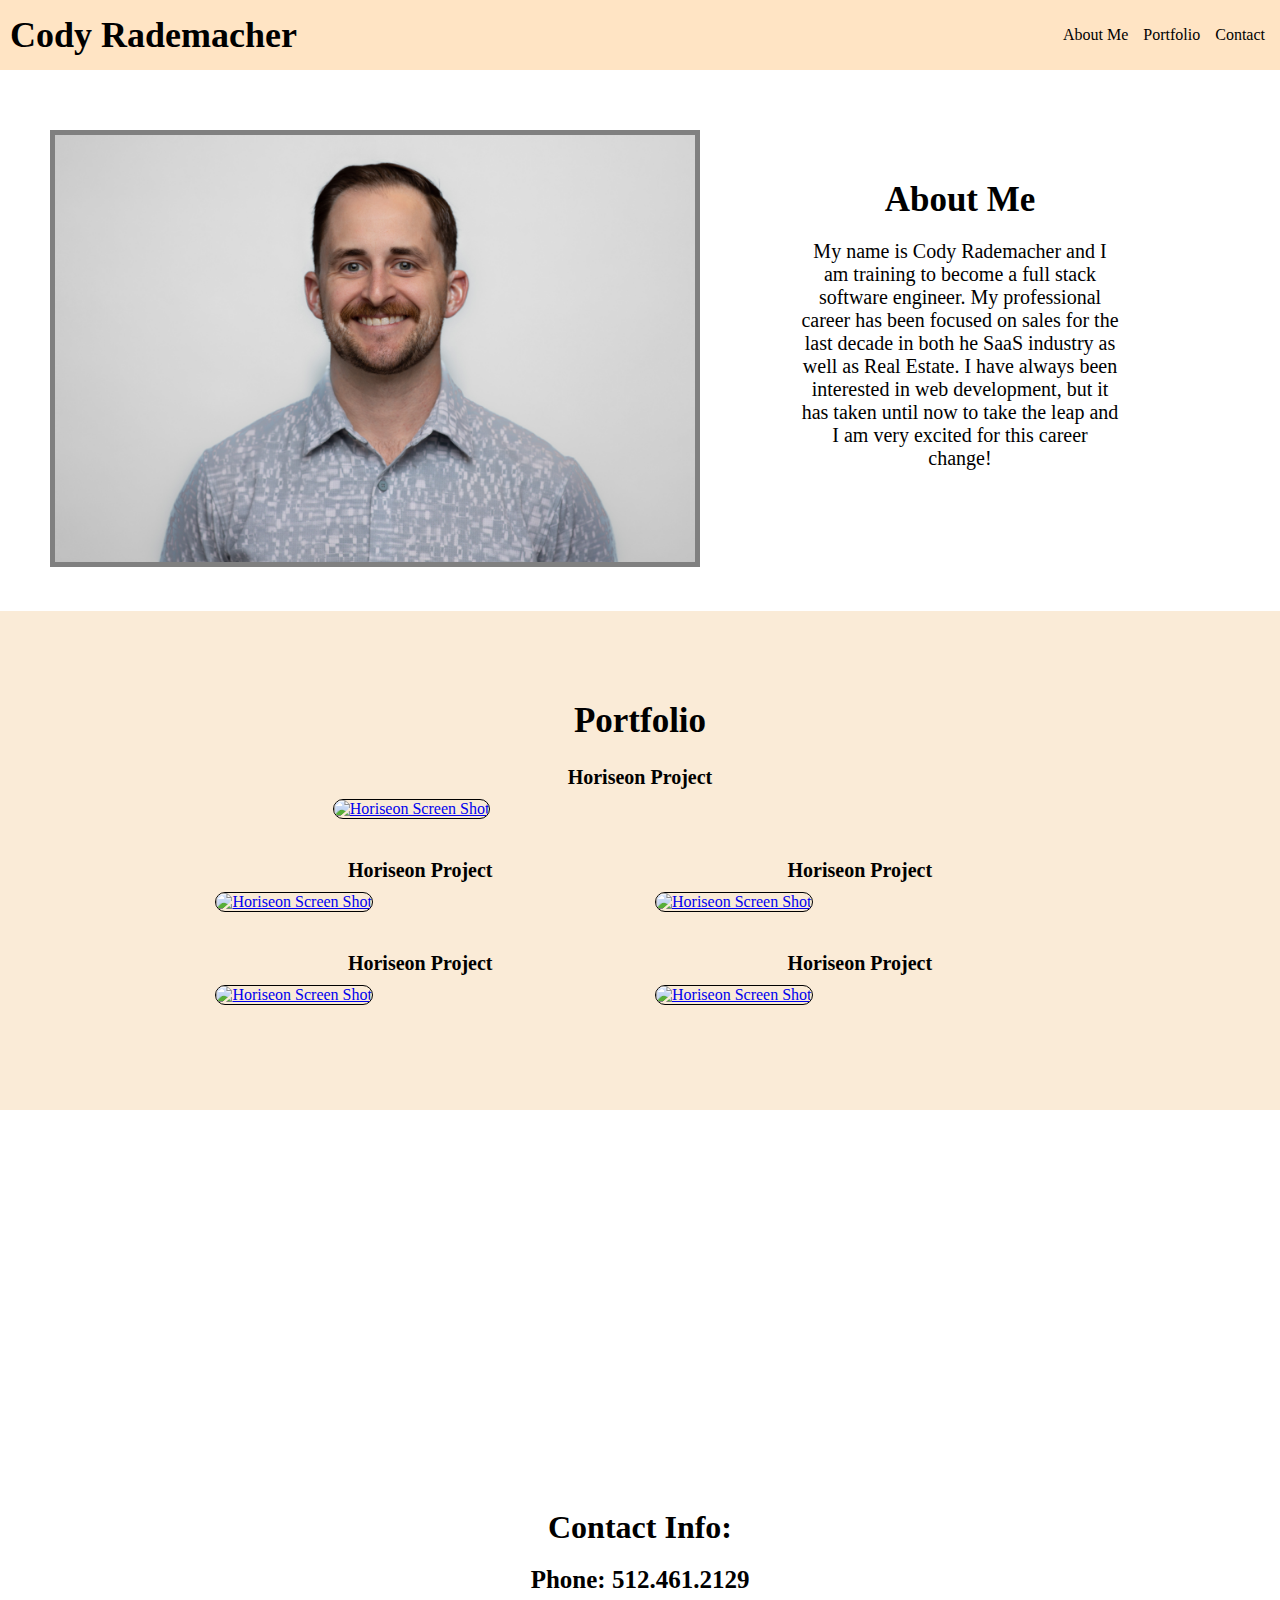
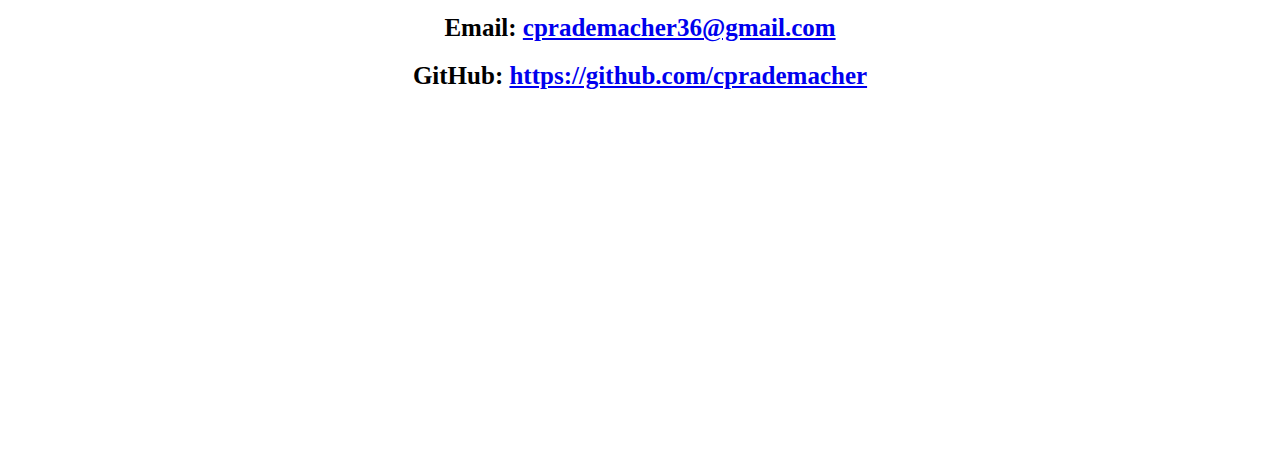
==== index.html @ 30486122 "Added images folder in assets and info into readme file" ====
<!DOCTYPE html>
<html lang="en">
<head>
    <meta charset="UTF-8">
    <meta name="viewport" content="width=device-width, initial-scale=1.0">
    <title>Cody's Portfolio</title>
    <link rel="stylesheet" href="./assets/styles.css">
</head>
<body>
    <!-- The header includes the title of the page as well as the links to jump to sections below. -->
    <header>
        <div class="header-container about-me">
            <h1><a href="index.html">Cody Rademacher</a></h1>
            <div class="header-list">
                <ul>
                    <li><a href="#about-me">About Me</a></li>
                    <li><a href="#portfolio">Portfolio</a></li>
                    <li><a href="#contact-section">Contact</a></li>
                </ul>
            </div>
        </div>
    </header>

    <main>
        <!--This is the 'about me' section with a headshot and a description of who I am and my experience/goals.-->
        <div id="about-me">
            <div class="headshot">
                <img src="./assets/images/IMG_1059.JPG" alt="headshot">
            </div>

            <div class="bio">
                <h2>About Me</h2>
                <p>My name is Cody Rademacher and I am training to become a full stack software engineer.  My professional career has been focused on sales for the last decade in both he SaaS industry as well as Real Estate.  I have always been interested in web development, but it has taken until now to take the leap and I am very excited for this career change!</p>
            </div>
        </div>


        <!--The portfolio section will include clickable images/links to showcase my past projects-->
        <div id="portfolio">
            <div class="portfolio-header">
                <h2>Portfolio</h2>
            </div>

            <div class="cards">
                <card class="card-large">
                    <h3>Horiseon Project</h3>
                    <a href="https://cprademacher.github.io/Horiseon-Website-Optimization/">
                        <img src="./assets/images/Horiseon Screen Shot.png" alt="Horiseon Screen Shot">
                    </a>
                </card>
    
                <card class="card-normal">
                    <h3>Horiseon Project</h3>
                    <a href="https://cprademacher.github.io/Horiseon-Website-Optimization/">
                        <img src="./assets/images/Horiseon Screen Shot.png" alt="Horiseon Screen Shot">
                    </a>
                </card>
    
                <card class="card-normal">
                    <h3>Horiseon Project</h3>
                    <a href="https://cprademacher.github.io/Horiseon-Website-Optimization/">
                        <img src="./assets/images/Horiseon Screen Shot.png" alt="Horiseon Screen Shot">
                    </a>
                </card>
    
                <card class="card-normal">
                    <h3>Horiseon Project</h3>
                    <a href="https://cprademacher.github.io/Horiseon-Website-Optimization/">
                        <img src="./assets/images/Horiseon Screen Shot.png" alt="Horiseon Screen Shot">
                    </a>
                </card>
    
                <card class="card-normal">
                    <h3>Horiseon Project</h3>
                    <a href="https://cprademacher.github.io/Horiseon-Website-Optimization/">
                        <img src="./assets/images/Horiseon Screen Shot.png" alt="Horiseon Screen Shot">
                    </a>
                </card>
            </div>
        </div>
        <!--The contact section will include my name, number, email, and links to other valuable pages.-->
        <div id="contact-section">
            <div class="contact-card">
                <h2>Contact Info:</h2>
                <h3><span class="hide-when-small">Phone: </span>512.461.2129</h3>
                <h3><span class="hide-when-small">Email: </span><a href="mailto:cprademacher36@gmail.com">cprademacher36@gmail.com</a></h3>
                <h3><span class="hide-when-small">GitHub: </span><a href="https://github.com/cprademacher">https://github.com/cprademacher</a></h3>
            </div>
        </div>
    </main>
</body>
</html>
---- assets/styles.css ----
* {
    margin: 0;
}

body {
    font-size: 16px;
}

header .header-container {
    width: 100%;
    position: fixed;
    top: 0;
    background-color: bisque;
    height: 70px;
    display: flex;
    justify-content: space-between;
    align-items: center;
}

header h1 {
    margin-left: 10px;
    font-size: 36px;
    font-weight: bold;
}

header ul {
    display: flex;
    align-items: center;
}

header a {
    text-decoration: none;
    color: black;
}

header li {
    margin-right: 15px;
    list-style: none;
}

header li:hover {
    text-decoration: underline;
}

/*Start of the 'about me' section*/
#about-me {
    display: flex;
    margin: 30px 0 0 0;
    justify-content: center;
}


#about-me .headshot {
    display: inline-block;
    margin-top: 100px;
    width: 50%;
}

/*Photo for the about me section*/
#about-me img {
    object-fit: contain;
    width: 100%;
    height: auto;
    margin-left: 50px;
    border: 5px solid gray;
}

/*Bio for the about me section*/
#about-me .bio {
    width: 50%;
    display: flex;
    flex-direction: column;
    justify-content: center;
    align-items: center;
    text-align: center;
    margin: 50px 0 0 0;
}

#about-me .bio h2 {
    margin: 10px 0;
    font-size: 35px;
}

#about-me .bio p {
    margin: 10px 0;
    width: 50%;
    font-size: 20px;
}

/*Start of the portfolio section*/
#portfolio {
    width: 100%;
    background-color: antiquewhite;
    margin: 40px 0;
    padding: 90px 0;
}

.portfolio-header {
    width: 100%;
    display: flex;
    justify-content: center;
    align-items: center;
}

.portfolio-header h2 {
    font-size: 35px;
}

/*This div is to correctly display the project photos/links being displayed in the portfolio section*/
.cards {
    display: flex;
    flex-wrap: wrap;
    width: 80%;
    margin: 0 auto;
    justify-content: center;
    align-items: center;
}

.cards h3 {
    text-align: center;
    font-size: 20px;
}

/*Shows the 'cover image' of the clickable cards to go to deployed projects*/
.cards img {
    object-fit: fill;
    width: 100%;
    height: auto;
    border: 1px solid black;
    border-radius: 15px;
}

/*This card is to house the main project in the portfolio section*/
.card-large {
    width: 60%;
    margin: 15px;
}

/*Increase the size of the item being hovered over for emphasis*/
.card-large:hover {
    scale: 1.1;
}

/*This card is to house the other projects being shown in the portfolio section*/
.card-normal {
    width: 40%;
    margin: 15px;
}

/*Increase the size of the item being hovered over for emphasis*/
.card-normal:hover {
    scale: 1.1;
}

/*Sets how the contact section is displayed*/
#contact-section {
    height: 100vh;
    width: 100%;
    display: flex;
    justify-content: center;
    align-items: center;
}

/*Formats the section that houses the contact info*/
.contact-card {
    width: 50%;
    height: 400px
    text-align: center;
    display: flex;
    flex-direction: column;
    justify-content: center;
    align-items: center;
}

.contact-card h2, h3 {
    margin: 10px 0;
}

.contact-card h2 {
    font-size: 32px;
}

.contact-card h3 {
    font-size: 25px;
}

/*Edits what is shown when the screen gets to 992px or smaller*/
@media screen and (max-width: 992px) {
    .hide-when-small {
        display: none;
    }
}

/*Edits what is shown when the screen gets to 762px or smaller*/
@media screen and (max-width: 762px) {
    header h1 {
        font-size: 20px;
    }

    #about-me {
        display: flex;
        flex-direction: column;
        align-items: center;
        margin: 0;
    }

    #about-me img {
        margin-left: 0;
    }

    #about-me .bio {
        margin: 0;
    }

    #about-me .bio p {
        width: 100%;
    }

    .card-large {
        width: 90%;
    }
    
    .card-normal {
        width: 90%;
    }

    .contact-card h2 {
        font-size: 25px;
    }

    .contact-card h3 {
        font-size: 18px;
    }

    .hide-when-small {
        display: none;
    }
}
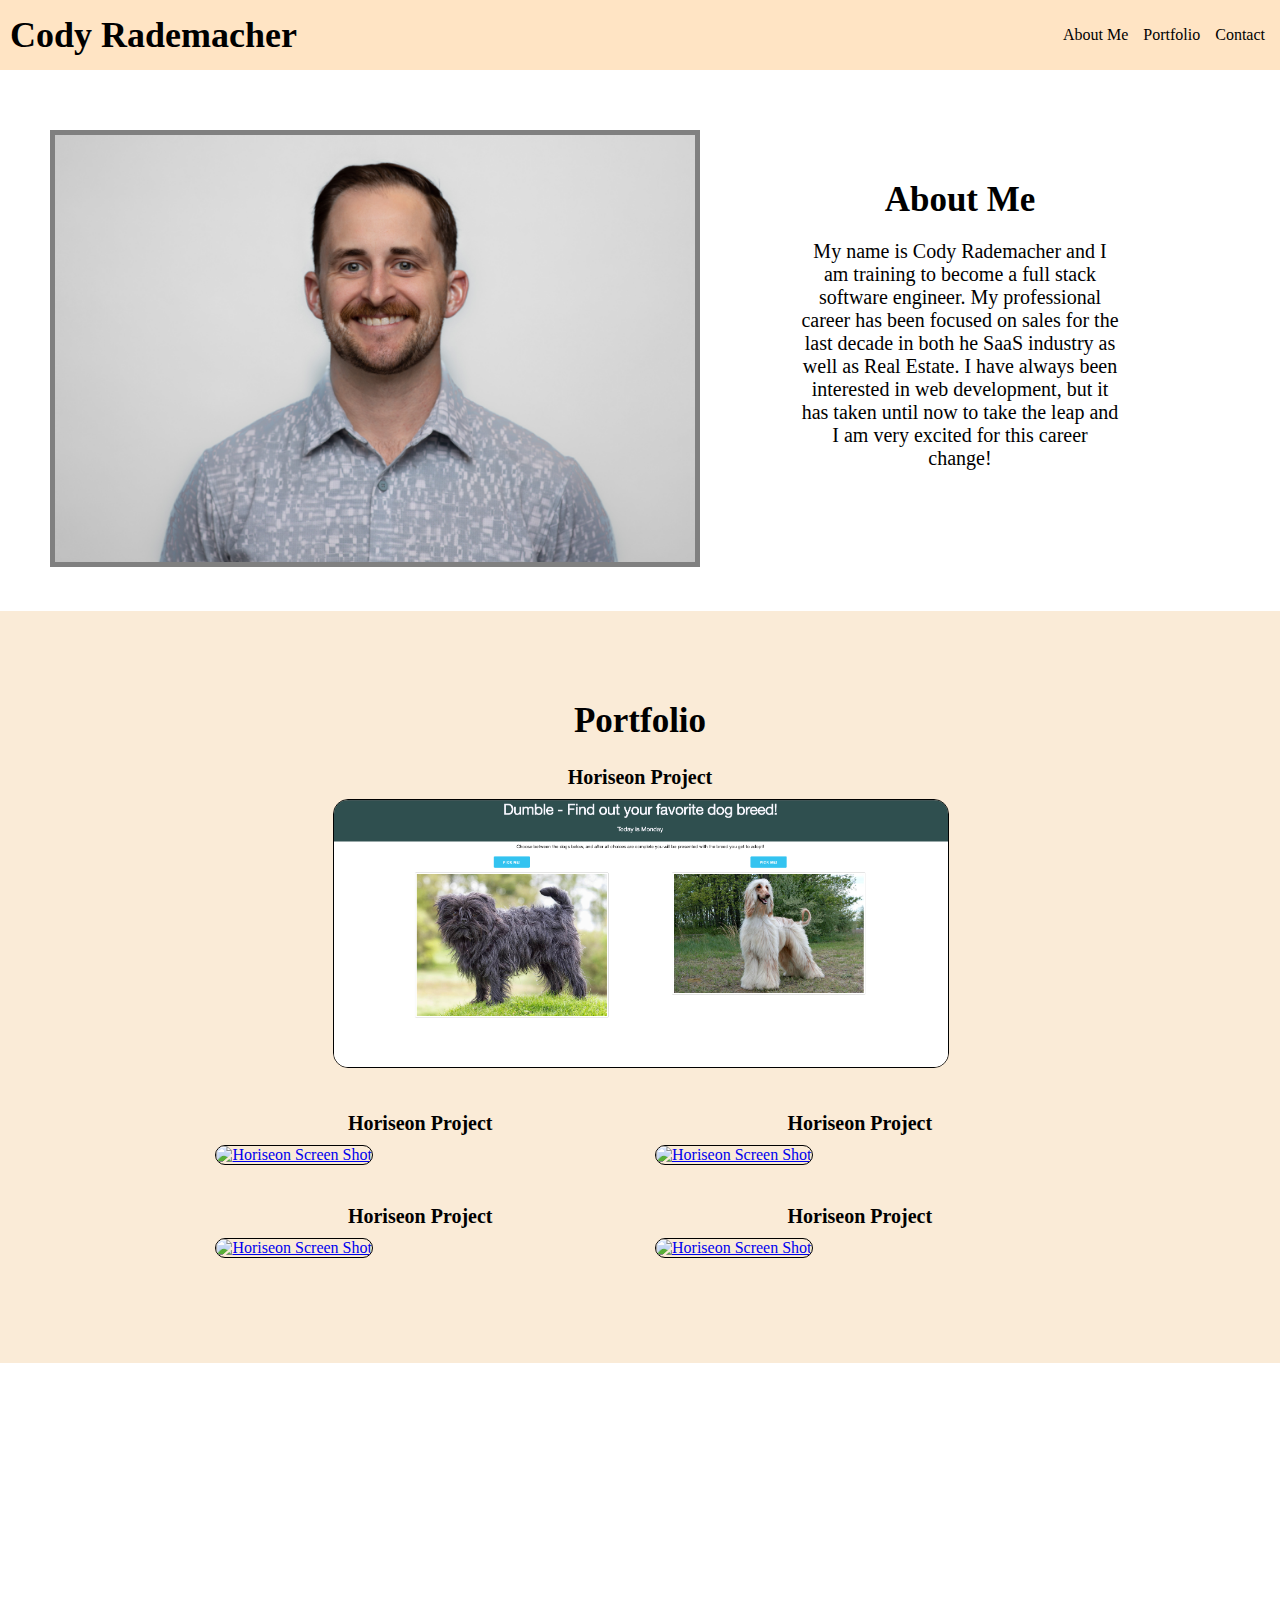
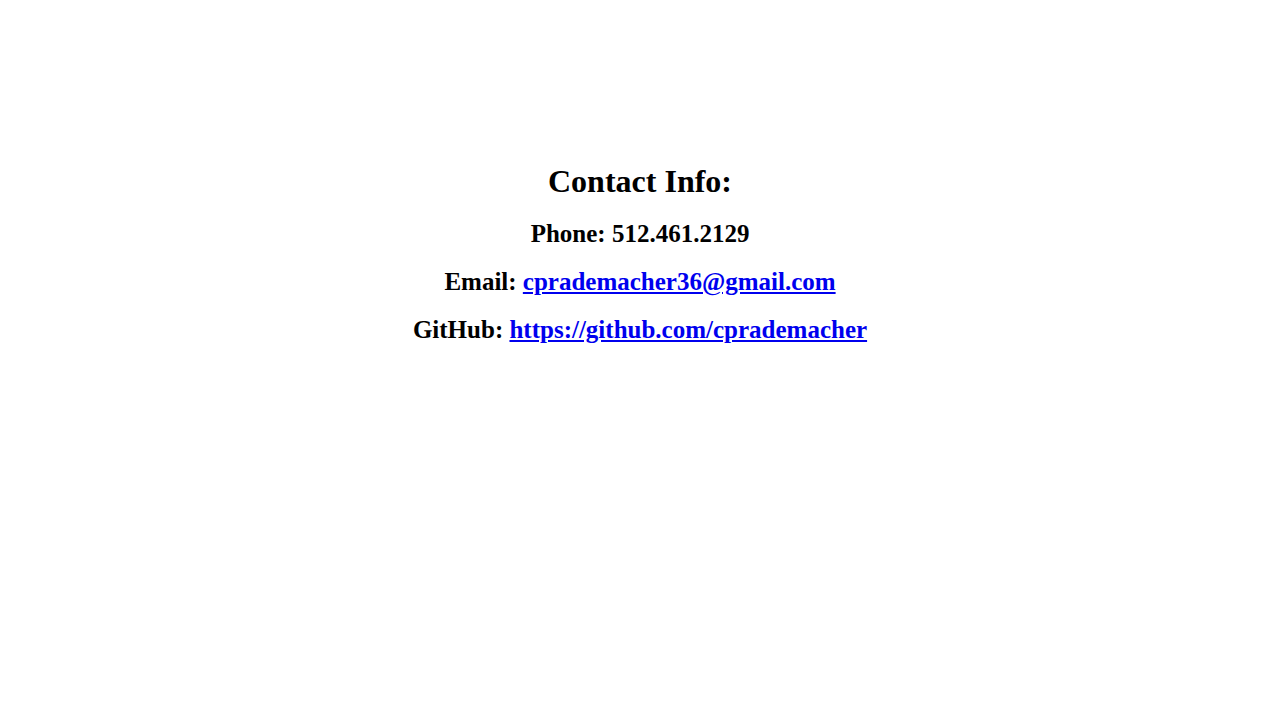
==== commit 58e5966e: "added dumble application to portfolio site" ====
--- a/index.html
+++ b/index.html
@@ -44,8 +44,8 @@
             <div class="cards">
                 <card class="card-large">
                     <h3>Horiseon Project</h3>
-                    <a href="https://cprademacher.github.io/Horiseon-Website-Optimization/">
-                        <img src="./assets/images/Horiseon Screen Shot.png" alt="Horiseon Screen Shot">
+                    <a href="https://cprademacher.github.io/Dumble/">
+                        <img src="./assets/images/Dumble-Screenshot.png" alt="Dumble Screen Shot">
                     </a>
                 </card>
     
--- a/assets/styles.css
+++ b/assets/styles.css
@@ -164,7 +164,7 @@
 /*Formats the section that houses the contact info*/
 .contact-card {
     width: 50%;
-    height: 400px
+    height: 400px;
     text-align: center;
     display: flex;
     flex-direction: column;
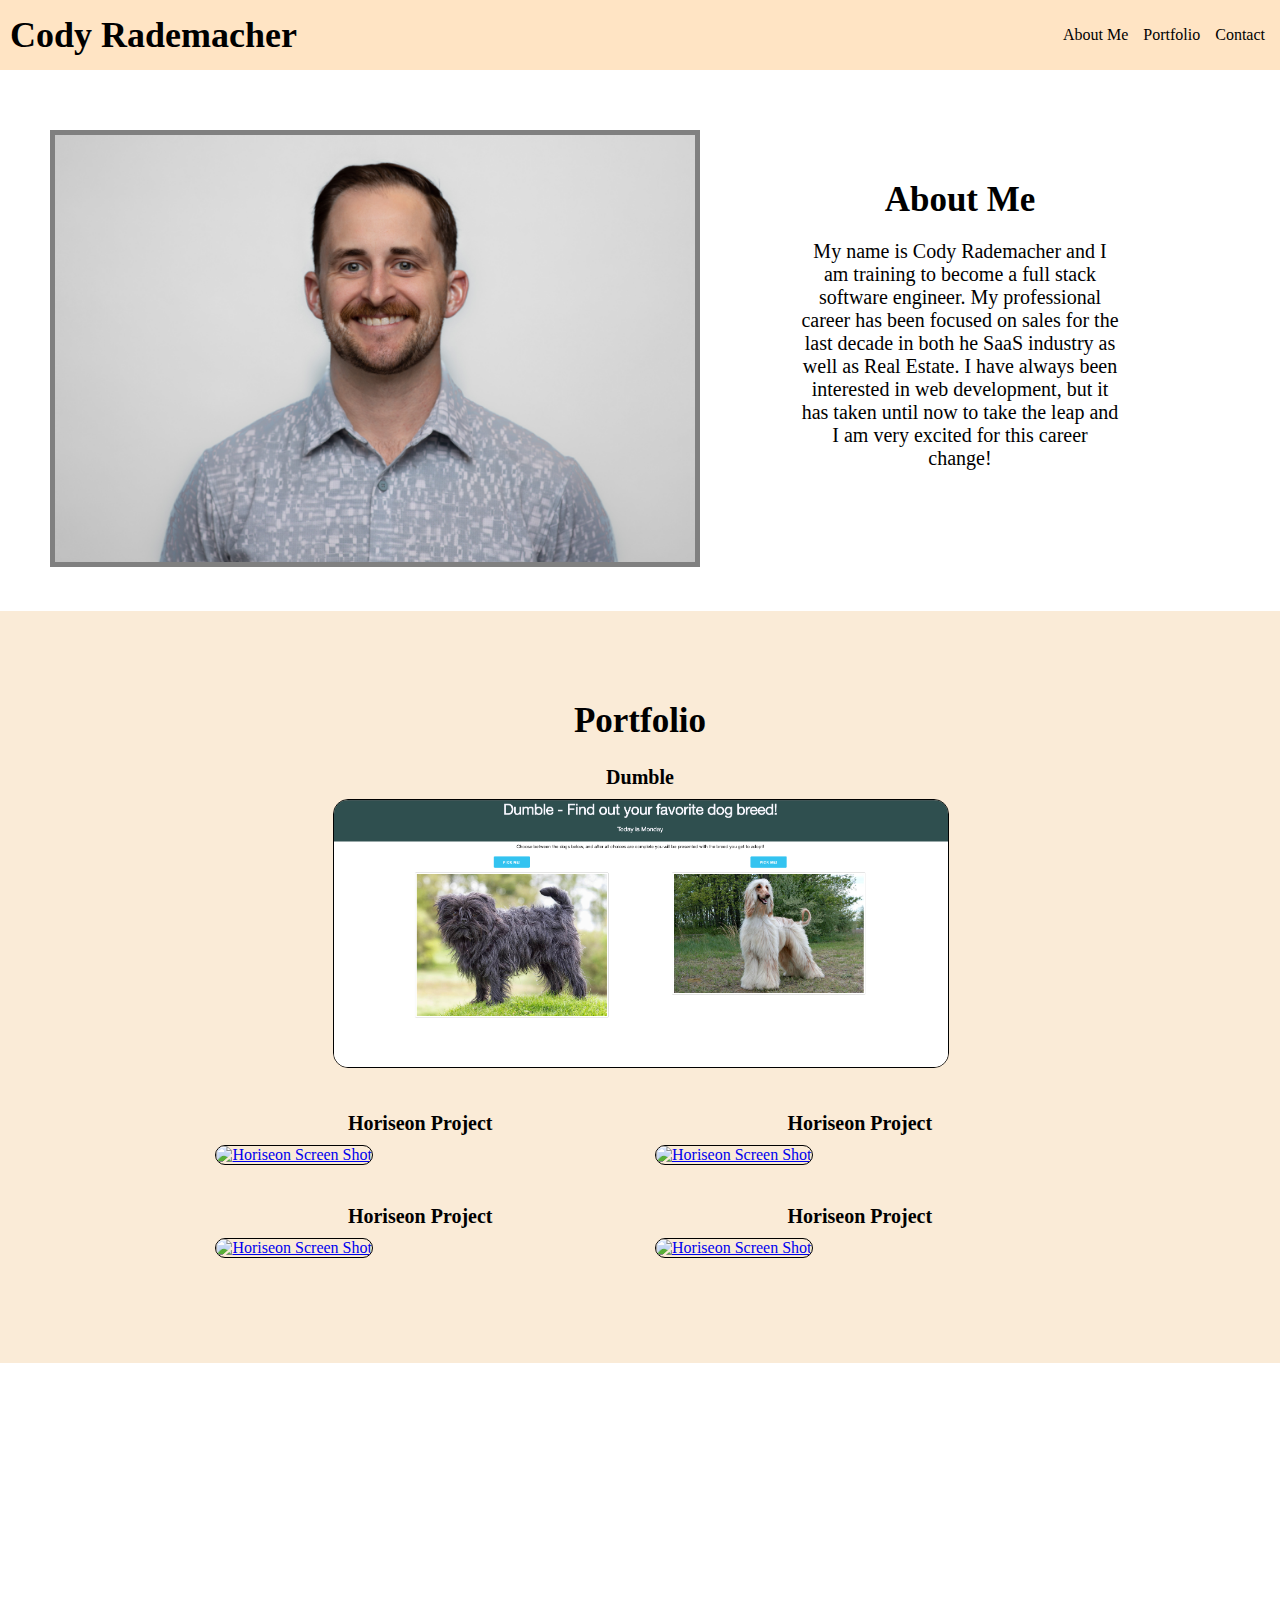
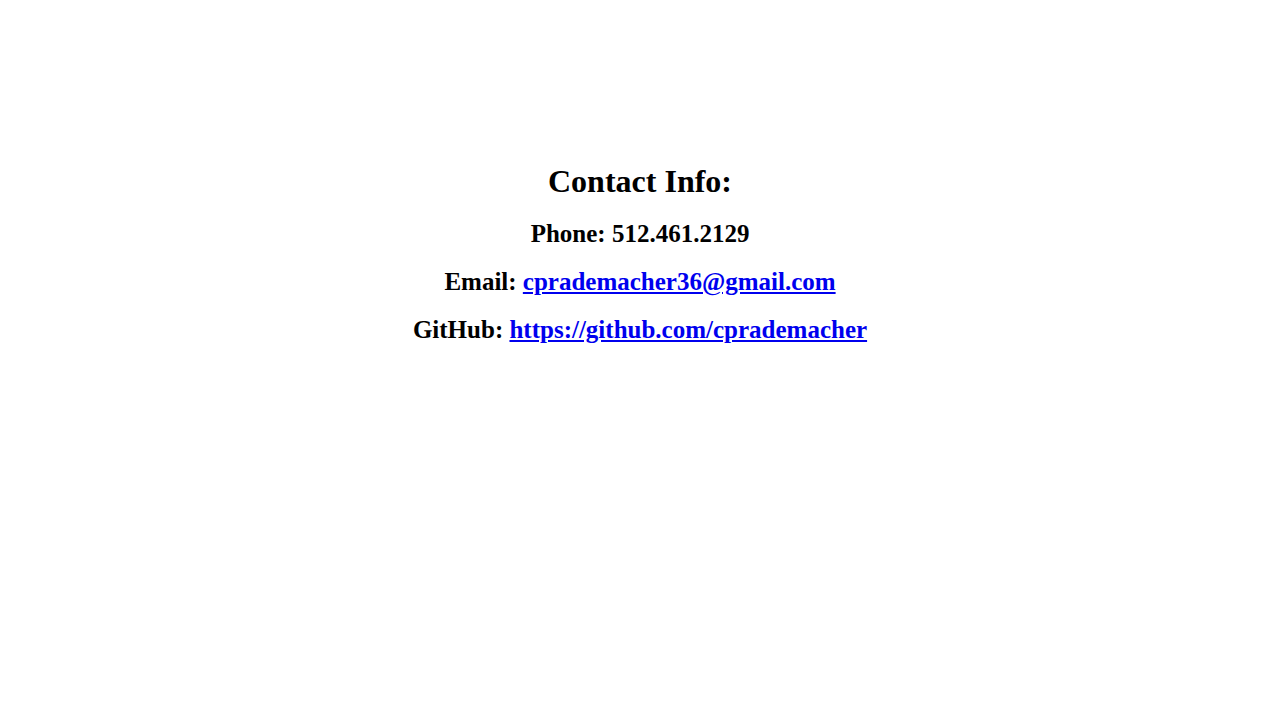
==== commit c3ed9dad: "changed title of main project" ====
--- a/index.html
+++ b/index.html
@@ -43,7 +43,7 @@
 
             <div class="cards">
                 <card class="card-large">
-                    <h3>Horiseon Project</h3>
+                    <h3>Dumble</h3>
                     <a href="https://cprademacher.github.io/Dumble/">
                         <img src="./assets/images/Dumble-Screenshot.png" alt="Dumble Screen Shot">
                     </a>
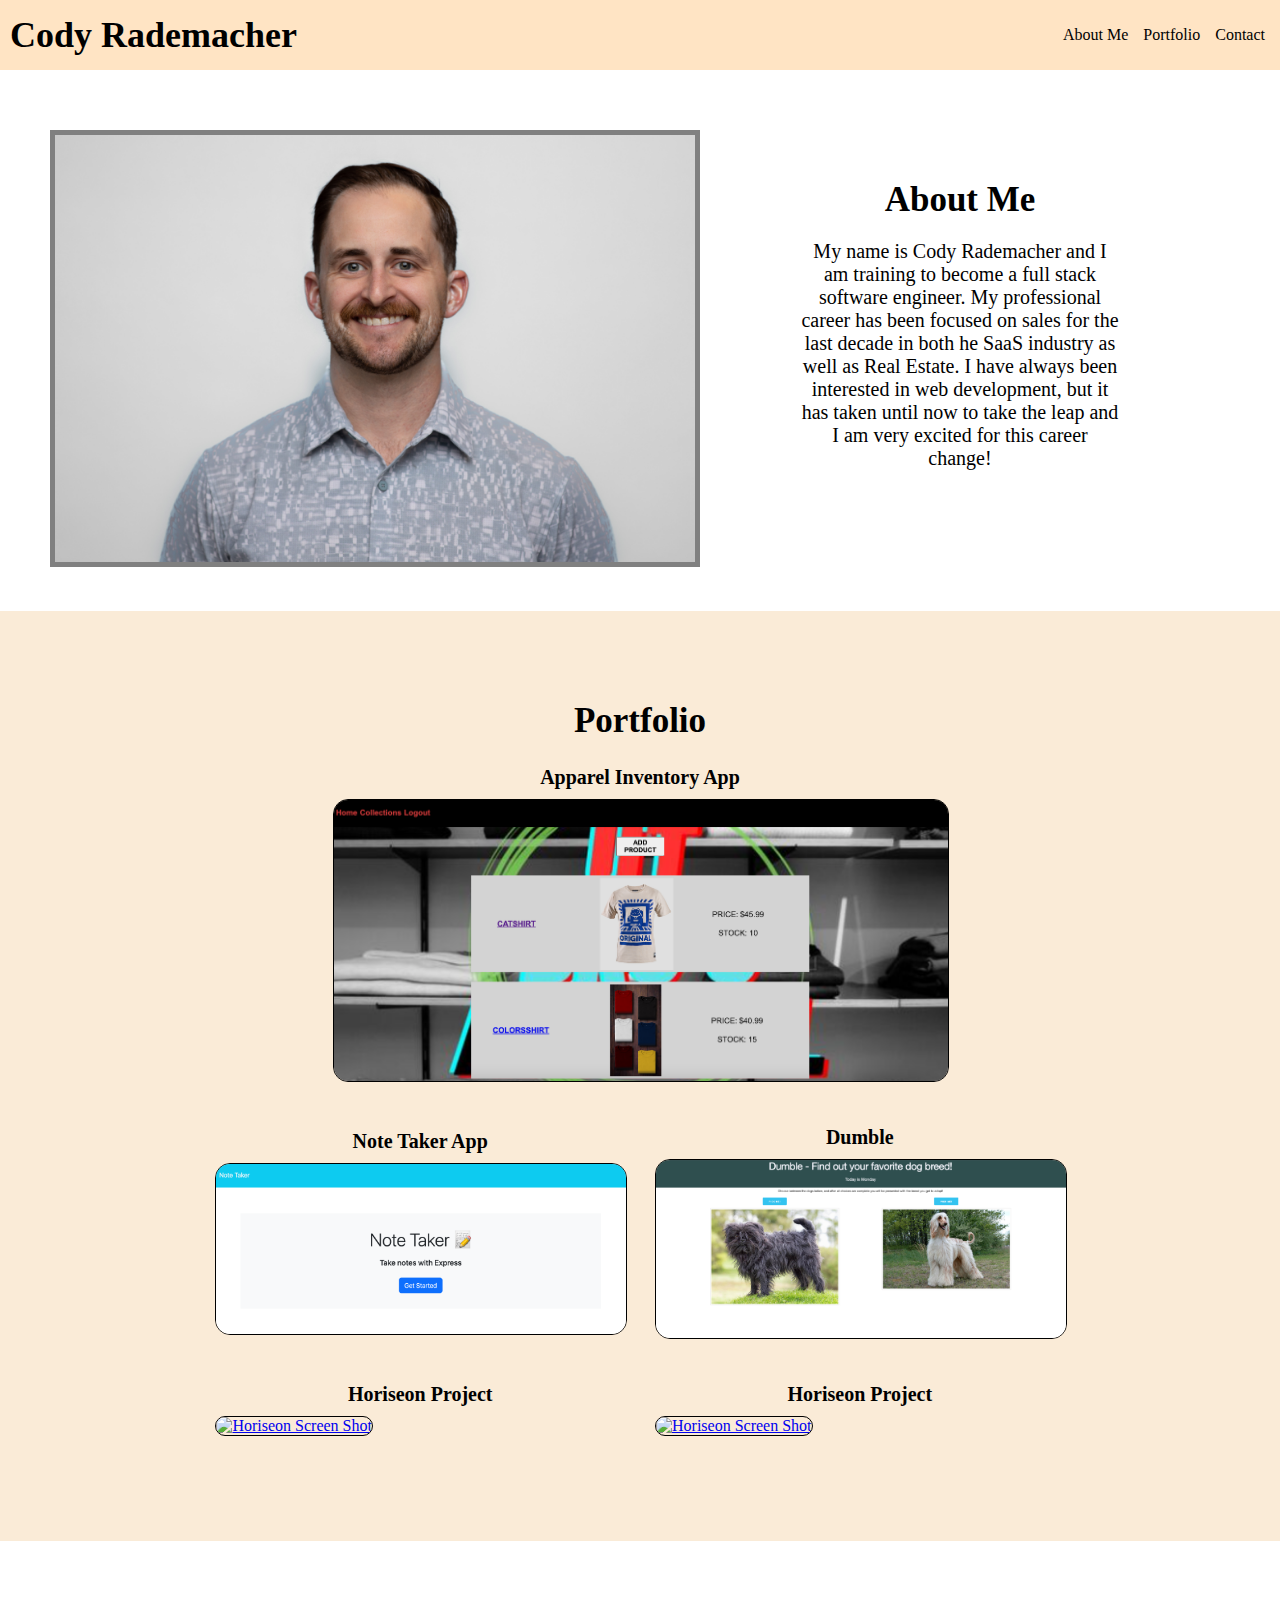
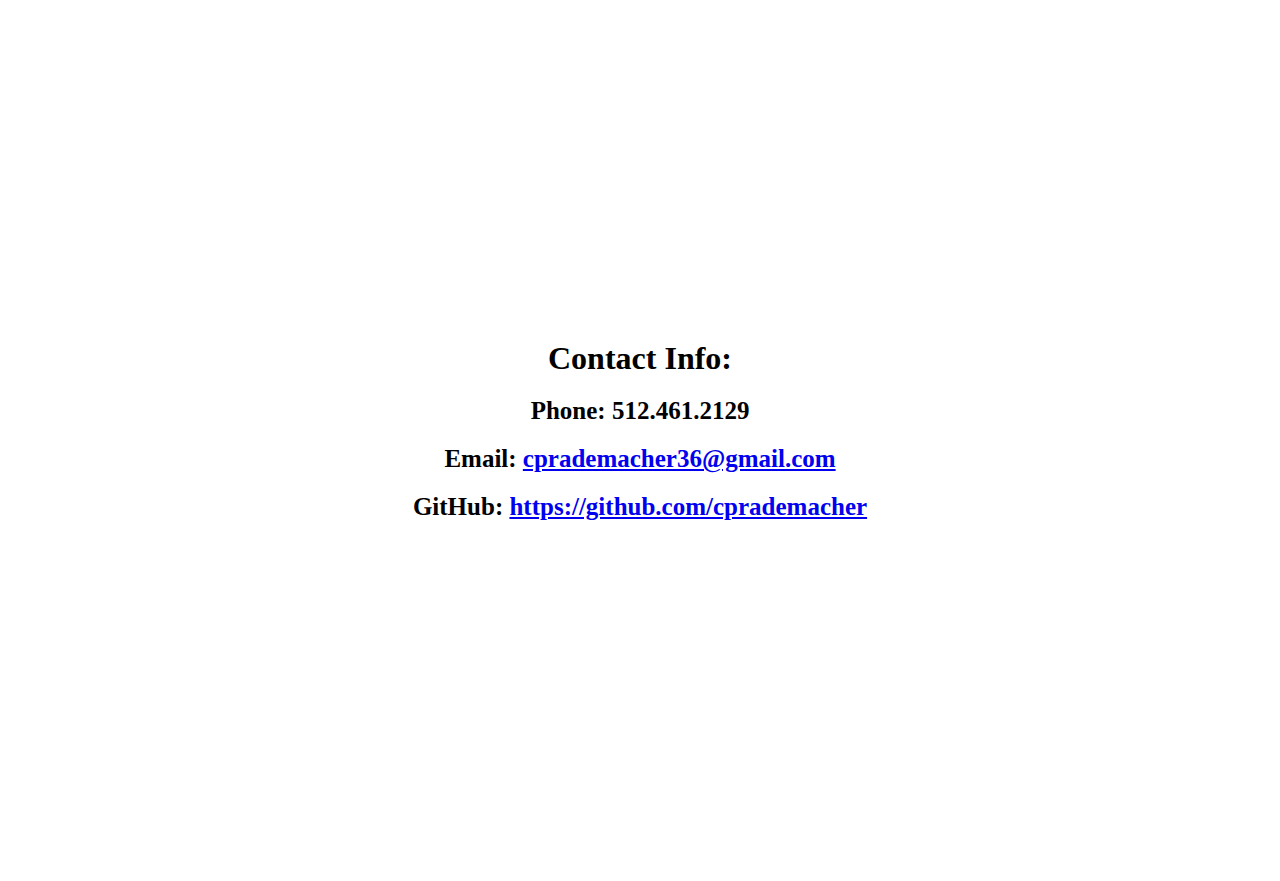
==== commit ddbd481a: "new sites added" ====
--- a/index.html
+++ b/index.html
@@ -43,23 +43,23 @@
 
             <div class="cards">
                 <card class="card-large">
-                    <h3>Dumble</h3>
-                    <a href="https://cprademacher.github.io/Dumble/">
-                        <img src="./assets/images/Dumble-Screenshot.png" alt="Dumble Screen Shot">
+                    <h3>Apparel Inventory App</h3>
+                    <a href="https://ut-bros-apparel-0bcd7da3cb4b.herokuapp.com/api/category/1">
+                        <img src="./assets/images/InventoryScreenshot.png" alt="Inventory Screen Shot">
                     </a>
                 </card>
     
                 <card class="card-normal">
-                    <h3>Horiseon Project</h3>
-                    <a href="https://cprademacher.github.io/Horiseon-Website-Optimization/">
-                        <img src="./assets/images/Horiseon Screen Shot.png" alt="Horiseon Screen Shot">
+                    <h3>Note Taker App</h3>
+                    <a href="https://radiant-castle-66177-9d47e8038c40.herokuapp.com/">
+                        <img src="./assets/images/NotetakerApp.png" alt="Notetaker Screen Shot">
                     </a>
                 </card>
     
                 <card class="card-normal">
-                    <h3>Horiseon Project</h3>
-                    <a href="https://cprademacher.github.io/Horiseon-Website-Optimization/">
-                        <img src="./assets/images/Horiseon Screen Shot.png" alt="Horiseon Screen Shot">
+                    <h3>Dumble</h3>
+                    <a href="https://cprademacher.github.io/Dumble/">
+                        <img src="./assets/images/Dumble-Screenshot.png" alt="Dumble Screen Shot">
                     </a>
                 </card>
     
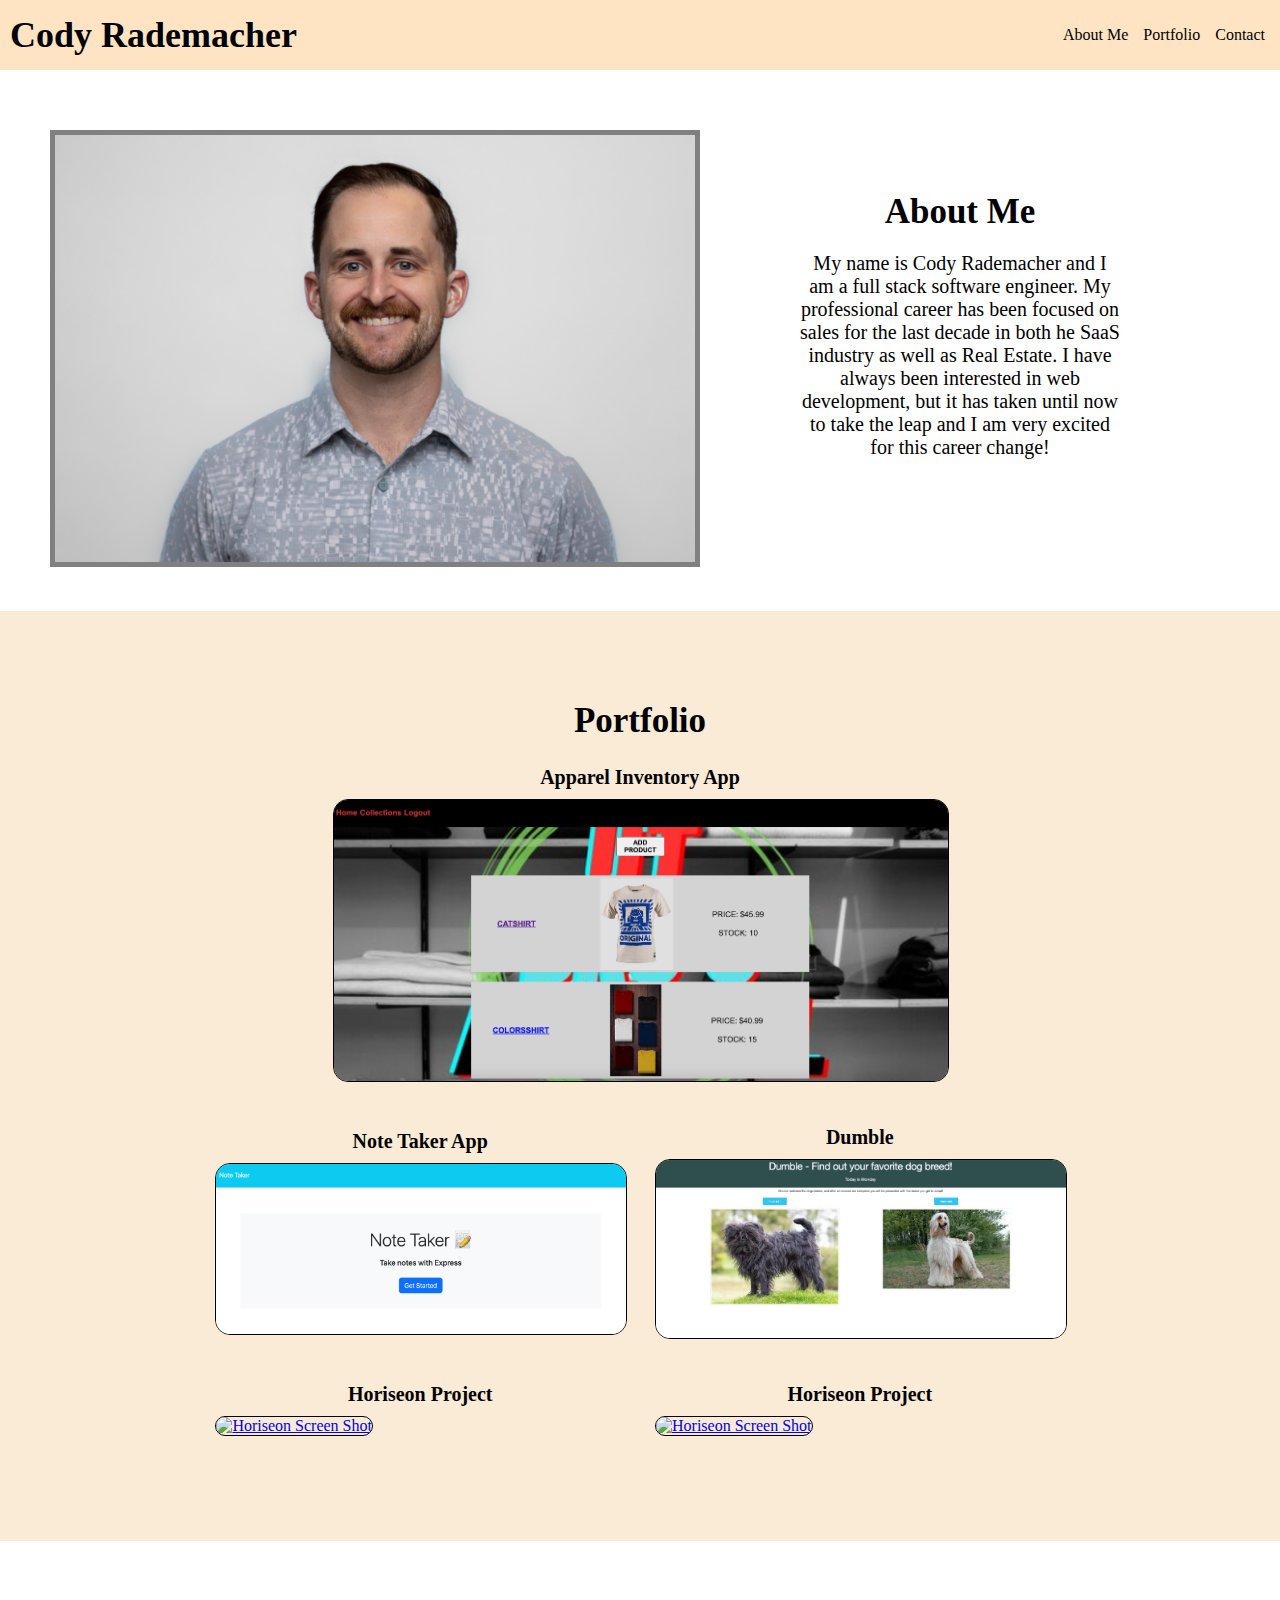
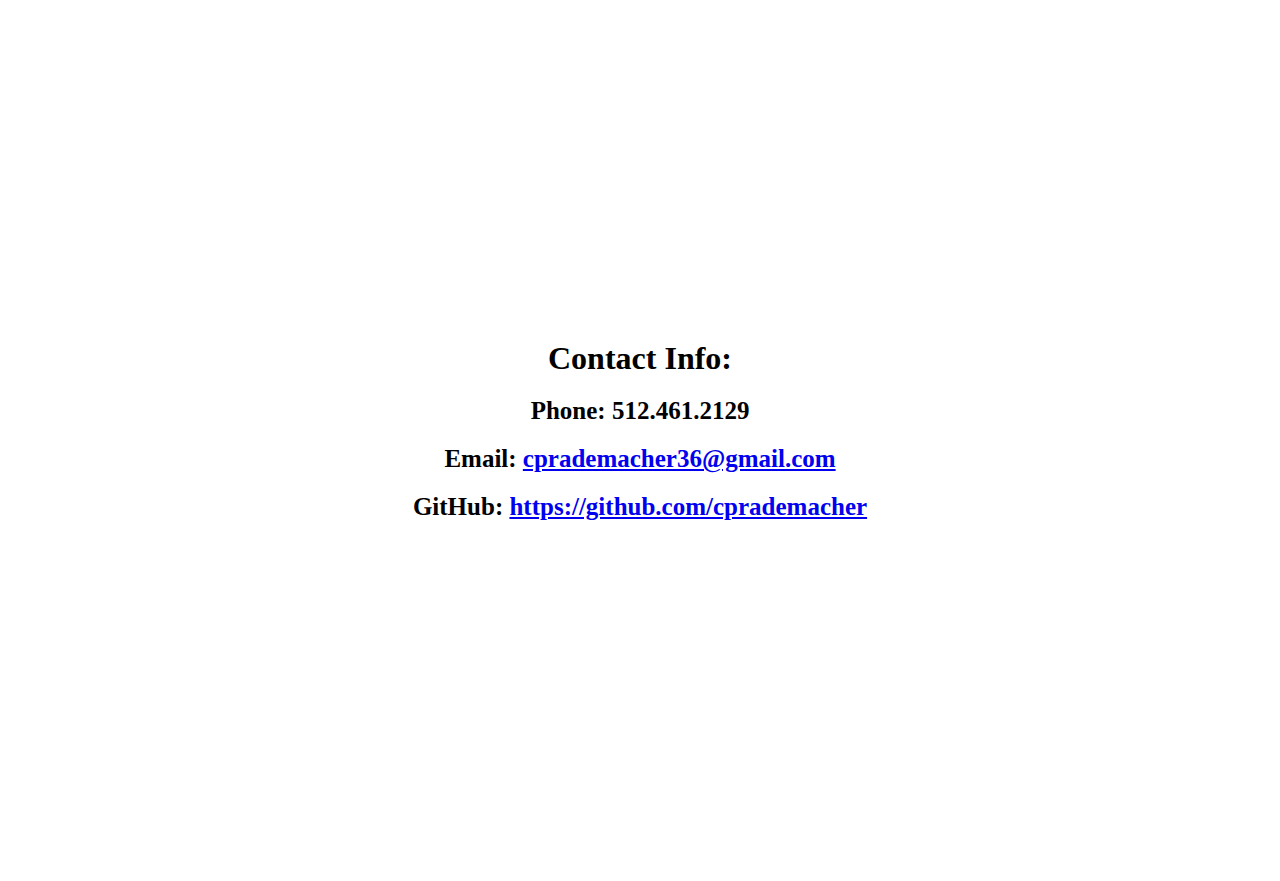
==== commit 42aa6a55: "Corrected URLs" ====
--- a/index.html
+++ b/index.html
@@ -1,92 +1,127 @@
 <!DOCTYPE html>
 <html lang="en">
-<head>
-    <meta charset="UTF-8">
-    <meta name="viewport" content="width=device-width, initial-scale=1.0">
+  <head>
+    <meta charset="UTF-8" />
+    <meta name="viewport" content="width=device-width, initial-scale=1.0" />
     <title>Cody's Portfolio</title>
-    <link rel="stylesheet" href="./assets/styles.css">
-</head>
-<body>
+    <link rel="icon" type="image/x-icon" href="./assets/images/favicon.ico" />
+    <link rel="stylesheet" href="./assets/styles.css" />
+  </head>
+  <body>
     <!-- The header includes the title of the page as well as the links to jump to sections below. -->
     <header>
-        <div class="header-container about-me">
-            <h1><a href="index.html">Cody Rademacher</a></h1>
-            <div class="header-list">
-                <ul>
-                    <li><a href="#about-me">About Me</a></li>
-                    <li><a href="#portfolio">Portfolio</a></li>
-                    <li><a href="#contact-section">Contact</a></li>
-                </ul>
-            </div>
+      <div class="header-container about-me">
+        <h1><a href="index.html">Cody Rademacher</a></h1>
+        <div class="header-list">
+          <ul>
+            <li><a href="#about-me">About Me</a></li>
+            <li><a href="#portfolio">Portfolio</a></li>
+            <li><a href="#contact-section">Contact</a></li>
+          </ul>
         </div>
+      </div>
     </header>
 
     <main>
-        <!--This is the 'about me' section with a headshot and a description of who I am and my experience/goals.-->
-        <div id="about-me">
-            <div class="headshot">
-                <img src="./assets/images/IMG_1059.JPG" alt="headshot">
-            </div>
-
-            <div class="bio">
-                <h2>About Me</h2>
-                <p>My name is Cody Rademacher and I am training to become a full stack software engineer.  My professional career has been focused on sales for the last decade in both he SaaS industry as well as Real Estate.  I have always been interested in web development, but it has taken until now to take the leap and I am very excited for this career change!</p>
-            </div>
+      <!--This is the 'about me' section with a headshot and a description of who I am and my experience/goals.-->
+      <div id="about-me">
+        <div class="headshot">
+          <img src="./assets/images/IMG_1059.JPG" alt="headshot" />
         </div>
 
+        <div class="bio">
+          <h2>About Me</h2>
+          <p>
+            My name is Cody Rademacher and I am a full stack software engineer.
+            My professional career has been focused on sales for the last decade
+            in both he SaaS industry as well as Real Estate. I have always been
+            interested in web development, but it has taken until now to take
+            the leap and I am very excited for this career change!
+          </p>
+        </div>
+      </div>
 
-        <!--The portfolio section will include clickable images/links to showcase my past projects-->
-        <div id="portfolio">
-            <div class="portfolio-header">
-                <h2>Portfolio</h2>
-            </div>
+      <!--The portfolio section will include clickable images/links to showcase my past projects-->
+      <div id="portfolio">
+        <div class="portfolio-header">
+          <h2>Portfolio</h2>
+        </div>
 
-            <div class="cards">
-                <card class="card-large">
-                    <h3>Apparel Inventory App</h3>
-                    <a href="https://ut-bros-apparel-0bcd7da3cb4b.herokuapp.com/api/category/1">
-                        <img src="./assets/images/InventoryScreenshot.png" alt="Inventory Screen Shot">
-                    </a>
-                </card>
-    
-                <card class="card-normal">
-                    <h3>Note Taker App</h3>
-                    <a href="https://radiant-castle-66177-9d47e8038c40.herokuapp.com/">
-                        <img src="./assets/images/NotetakerApp.png" alt="Notetaker Screen Shot">
-                    </a>
-                </card>
-    
-                <card class="card-normal">
-                    <h3>Dumble</h3>
-                    <a href="https://cprademacher.github.io/Dumble/">
-                        <img src="./assets/images/Dumble-Screenshot.png" alt="Dumble Screen Shot">
-                    </a>
-                </card>
-    
-                <card class="card-normal">
-                    <h3>Horiseon Project</h3>
-                    <a href="https://cprademacher.github.io/Horiseon-Website-Optimization/">
-                        <img src="./assets/images/Horiseon Screen Shot.png" alt="Horiseon Screen Shot">
-                    </a>
-                </card>
-    
-                <card class="card-normal">
-                    <h3>Horiseon Project</h3>
-                    <a href="https://cprademacher.github.io/Horiseon-Website-Optimization/">
-                        <img src="./assets/images/Horiseon Screen Shot.png" alt="Horiseon Screen Shot">
-                    </a>
-                </card>
-            </div>
+        <div class="cards">
+          <card class="card-large">
+            <h3>Apparel Inventory App</h3>
+            <a href="https://ut-bros-apparel-0bcd7da3cb4b.herokuapp.com/">
+              <img
+                src="./assets/images/InventoryScreenshot.png"
+                alt="Inventory Screen Shot"
+              />
+            </a>
+          </card>
+
+          <card class="card-normal">
+            <h3>Note Taker App</h3>
+            <a href="https://radiant-castle-66177-9d47e8038c40.herokuapp.com/">
+              <img
+                src="./assets/images/NotetakerApp.png"
+                alt="Notetaker Screen Shot"
+              />
+            </a>
+          </card>
+
+          <card class="card-normal">
+            <h3>Dumble</h3>
+            <a href="https://cprademacher.github.io/Dumble/">
+              <img
+                src="./assets/images/Dumble-Screenshot.png"
+                alt="Dumble Screen Shot"
+              />
+            </a>
+          </card>
+
+          <card class="card-normal">
+            <h3>Horiseon Project</h3>
+            <a
+              href="https://cprademacher.github.io/Horiseon-Website-Optimization/"
+            >
+              <img
+                src="./assets/images/Horiseon Screen Shot.png"
+                alt="Horiseon Screen Shot"
+              />
+            </a>
+          </card>
+
+          <card class="card-normal">
+            <h3>Horiseon Project</h3>
+            <a
+              href="https://cprademacher.github.io/Horiseon-Website-Optimization/"
+            >
+              <img
+                src="./assets/images/Horiseon Screen Shot.png"
+                alt="Horiseon Screen Shot"
+              />
+            </a>
+          </card>
         </div>
-        <!--The contact section will include my name, number, email, and links to other valuable pages.-->
-        <div id="contact-section">
-            <div class="contact-card">
-                <h2>Contact Info:</h2>
-                <h3><span class="hide-when-small">Phone: </span>512.461.2129</h3>
-                <h3><span class="hide-when-small">Email: </span><a href="mailto:cprademacher36@gmail.com">cprademacher36@gmail.com</a></h3>
-                <h3><span class="hide-when-small">GitHub: </span><a href="https://github.com/cprademacher">https://github.com/cprademacher</a></h3>
-            </div>
+      </div>
+      <!--The contact section will include my name, number, email, and links to other valuable pages.-->
+      <div id="contact-section">
+        <div class="contact-card">
+          <h2>Contact Info:</h2>
+          <h3><span class="hide-when-small">Phone: </span>512.461.2129</h3>
+          <h3>
+            <span class="hide-when-small">Email: </span
+            ><a href="mailto:cprademacher36@gmail.com"
+              >cprademacher36@gmail.com</a
+            >
+          </h3>
+          <h3>
+            <span class="hide-when-small">GitHub: </span
+            ><a href="https://github.com/cprademacher"
+              >https://github.com/cprademacher</a
+            >
+          </h3>
         </div>
+      </div>
     </main>
-</body>
-</html>+  </body>
+</html>
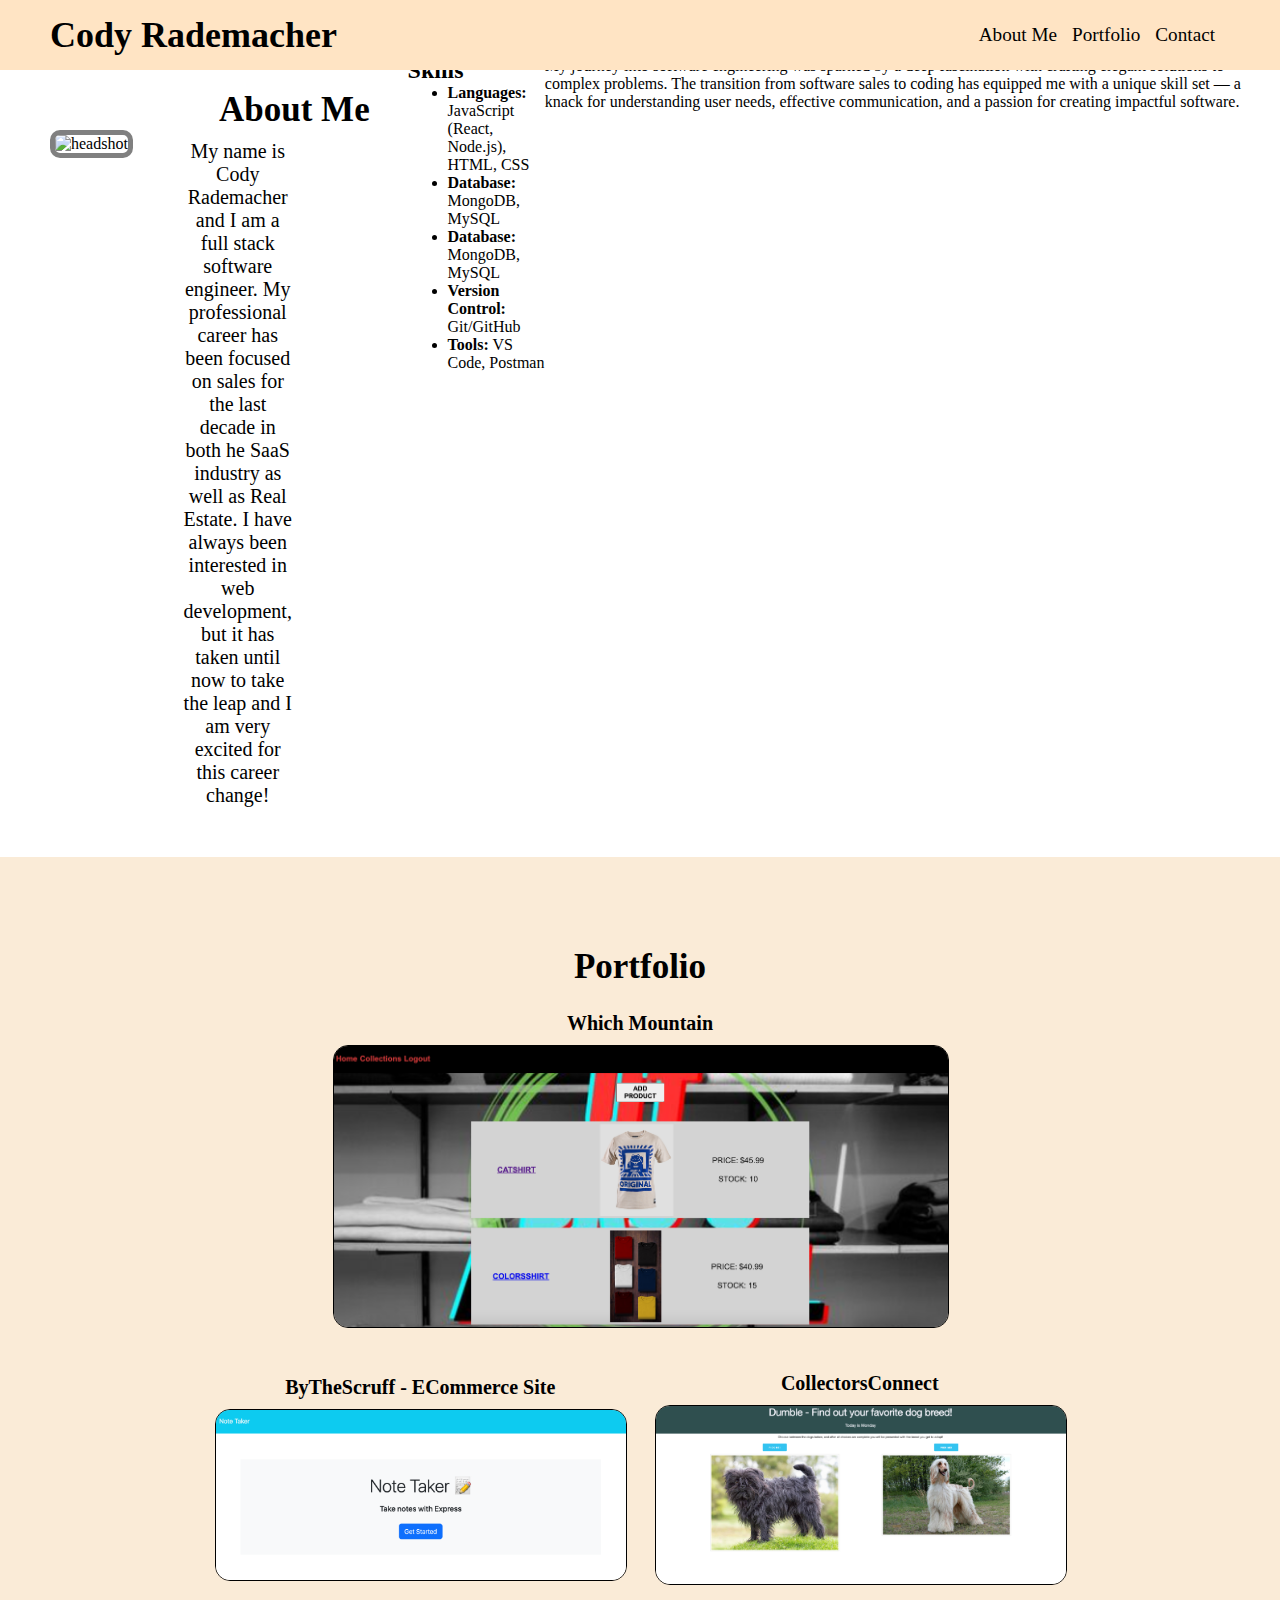
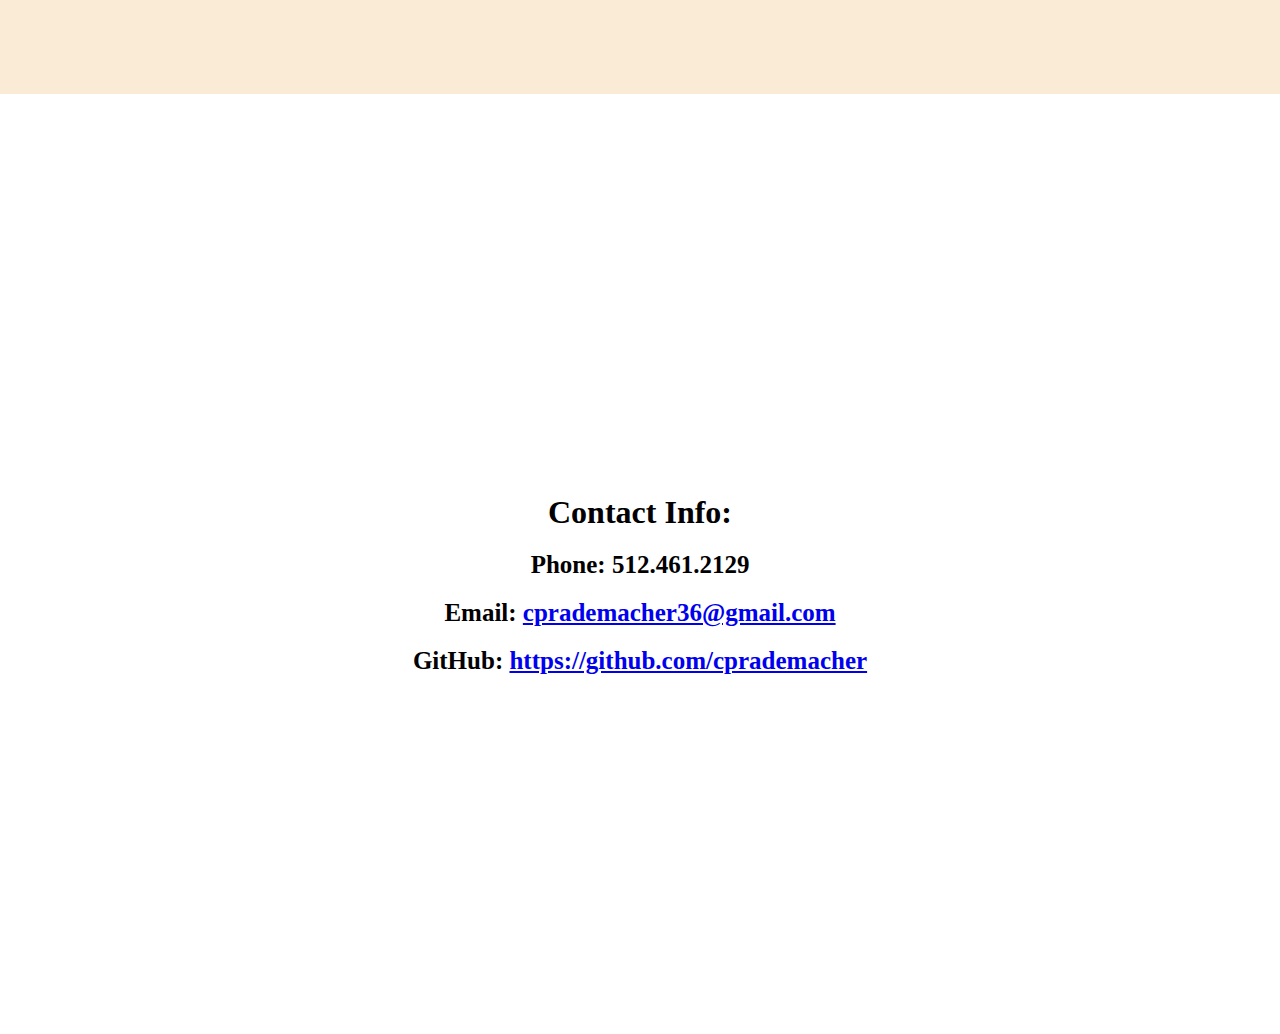
==== commit 8c65c143: "Improving portfolio page" ====
--- a/index.html
+++ b/index.html
@@ -13,7 +13,7 @@
       <div class="header-container about-me">
         <h1><a href="index.html">Cody Rademacher</a></h1>
         <div class="header-list">
-          <ul>
+          <ul class="hide-when-small">
             <li><a href="#about-me">About Me</a></li>
             <li><a href="#portfolio">Portfolio</a></li>
             <li><a href="#contact-section">Contact</a></li>
@@ -26,17 +26,42 @@
       <!--This is the 'about me' section with a headshot and a description of who I am and my experience/goals.-->
       <div id="about-me">
         <div class="headshot">
-          <img src="./assets/images/IMG_1059.JPG" alt="headshot" />
+          <img src="./assets/images/Family-Photo.jpg" alt="headshot" />
         </div>
 
         <div class="bio">
-          <h2>About Me</h2>
+          <div class="about">
+            <h2>About Me</h2>
+            <p>
+              My name is Cody Rademacher and I am a full stack software
+              engineer. My professional career has been focused on sales for the
+              last decade in both he SaaS industry as well as Real Estate. I
+              have always been interested in web development, but it has taken
+              until now to take the leap and I am very excited for this career
+              change!
+            </p>
+          </div>
+        </div>
+        <div class="technical-skills">
+          <h2>Technical Skills</h2>
+          <ul>
+            <li>
+              <strong>Languages:</strong> JavaScript (React, Node.js), HTML, CSS
+            </li>
+            <li><strong>Database:</strong> MongoDB, MySQL</li>
+            <li><strong>Database:</strong> MongoDB, MySQL</li>
+            <li><strong>Version Control:</strong> Git/GitHub</li>
+            <li><strong>Tools:</strong> VS Code, Postman</li>
+          </ul>
+        </div>
+        <div class="why-software-engineering">
+          <h2>Why Software Engineering?</h2>
           <p>
-            My name is Cody Rademacher and I am a full stack software engineer.
-            My professional career has been focused on sales for the last decade
-            in both he SaaS industry as well as Real Estate. I have always been
-            interested in web development, but it has taken until now to take
-            the leap and I am very excited for this career change!
+            My journey into software engineering was sparked by a deep
+            fascination with crafting elegant solutions to complex problems. The
+            transition from software sales to coding has equipped me with a
+            unique skill set — a knack for understanding user needs, effective
+            communication, and a passion for creating impactful software.
           </p>
         </div>
       </div>
@@ -49,17 +74,17 @@
 
         <div class="cards">
           <card class="card-large">
-            <h3>Apparel Inventory App</h3>
+            <h3>Which Mountain</h3>
             <a href="https://ut-bros-apparel-0bcd7da3cb4b.herokuapp.com/">
               <img
                 src="./assets/images/InventoryScreenshot.png"
-                alt="Inventory Screen Shot"
+                alt="Which Mountain Screen Shot"
               />
             </a>
           </card>
 
           <card class="card-normal">
-            <h3>Note Taker App</h3>
+            <h3>ByTheScruff - ECommerce Site</h3>
             <a href="https://radiant-castle-66177-9d47e8038c40.herokuapp.com/">
               <img
                 src="./assets/images/NotetakerApp.png"
@@ -69,35 +94,11 @@
           </card>
 
           <card class="card-normal">
-            <h3>Dumble</h3>
+            <h3>CollectorsConnect</h3>
             <a href="https://cprademacher.github.io/Dumble/">
               <img
                 src="./assets/images/Dumble-Screenshot.png"
                 alt="Dumble Screen Shot"
-              />
-            </a>
-          </card>
-
-          <card class="card-normal">
-            <h3>Horiseon Project</h3>
-            <a
-              href="https://cprademacher.github.io/Horiseon-Website-Optimization/"
-            >
-              <img
-                src="./assets/images/Horiseon Screen Shot.png"
-                alt="Horiseon Screen Shot"
-              />
-            </a>
-          </card>
-
-          <card class="card-normal">
-            <h3>Horiseon Project</h3>
-            <a
-              href="https://cprademacher.github.io/Horiseon-Website-Optimization/"
-            >
-              <img
-                src="./assets/images/Horiseon Screen Shot.png"
-                alt="Horiseon Screen Shot"
               />
             </a>
           </card>
--- a/assets/styles.css
+++ b/assets/styles.css
@@ -1,238 +1,249 @@
 * {
-    margin: 0;
+  margin: 0;
 }
 
 body {
-    font-size: 16px;
+  font-size: 16px;
 }
 
 header .header-container {
-    width: 100%;
-    position: fixed;
-    top: 0;
-    background-color: bisque;
-    height: 70px;
-    display: flex;
-    justify-content: space-between;
-    align-items: center;
+  width: 100%;
+  position: fixed;
+  top: 0;
+  background-color: bisque;
+  height: 70px;
+  display: flex;
+  justify-content: space-between;
+  align-items: center;
 }
 
 header h1 {
-    margin-left: 10px;
-    font-size: 36px;
-    font-weight: bold;
+  margin-left: 50px;
+  font-size: 36px;
+  font-weight: bold;
 }
 
 header ul {
-    display: flex;
-    align-items: center;
+  display: flex;
+  align-items: center;
+  margin-right: 50px;
 }
 
 header a {
-    text-decoration: none;
-    color: black;
+  text-decoration: none;
+  color: black;
 }
 
 header li {
-    margin-right: 15px;
-    list-style: none;
+  margin-right: 15px;
+  list-style: none;
+  font-size: 1.2rem;
 }
 
 header li:hover {
-    text-decoration: underline;
+  text-decoration: underline;
 }
 
 /*Start of the 'about me' section*/
 #about-me {
-    display: flex;
-    margin: 30px 0 0 0;
-    justify-content: center;
-}
-
+  display: flex;
+  margin: 30px 0 0 0;
+  justify-content: center;
+}
 
 #about-me .headshot {
-    display: inline-block;
-    margin-top: 100px;
-    width: 50%;
+  display: inline-block;
+  margin-top: 100px;
+  width: 40%;
 }
 
 /*Photo for the about me section*/
 #about-me img {
-    object-fit: contain;
+  object-fit: contain;
+  width: 90%;
+  height: auto;
+  margin-left: 50px;
+  border: 5px solid gray;
+  border-radius: 10px;
+}
+
+/*Bio for the about me section*/
+.bio li {
+    list-style: none;
+}
+
+
+#about-me .bio {
+  width: 50%;
+  display: flex;
+  flex-direction: column;
+  justify-content: center;
+  align-items: center;
+  text-align: center;
+  margin: 50px 0 0 0;
+}
+
+#about-me .bio h2 {
+  margin: 10px 0;
+  font-size: 35px;
+}
+
+#about-me .bio p {
+  margin: 10px 0;
+  width: 50%;
+  font-size: 20px;
+}
+
+/*Start of the portfolio section*/
+#portfolio {
+  width: 100%;
+  background-color: antiquewhite;
+  margin: 40px 0;
+  padding: 90px 0;
+}
+
+.portfolio-header {
+  width: 100%;
+  display: flex;
+  justify-content: center;
+  align-items: center;
+}
+
+.portfolio-header h2 {
+  font-size: 35px;
+}
+
+/*This div is to correctly display the project photos/links being displayed in the portfolio section*/
+.cards {
+  display: flex;
+  flex-wrap: wrap;
+  width: 80%;
+  margin: 0 auto;
+  justify-content: center;
+  align-items: center;
+}
+
+.cards h3 {
+  text-align: center;
+  font-size: 20px;
+}
+
+/*Shows the 'cover image' of the clickable cards to go to deployed projects*/
+.cards img {
+  object-fit: fill;
+  width: 100%;
+  height: auto;
+  border: 1px solid black;
+  border-radius: 15px;
+}
+
+/*This card is to house the main project in the portfolio section*/
+.card-large {
+  width: 60%;
+  margin: 15px;
+}
+
+/*Increase the size of the item being hovered over for emphasis*/
+.card-large:hover {
+  scale: 1.1;
+}
+
+/*This card is to house the other projects being shown in the portfolio section*/
+.card-normal {
+  width: 40%;
+  margin: 15px;
+}
+
+/*Increase the size of the item being hovered over for emphasis*/
+.card-normal:hover {
+  scale: 1.1;
+}
+
+/*Sets how the contact section is displayed*/
+#contact-section {
+  height: 100vh;
+  width: 100%;
+  display: flex;
+  justify-content: center;
+  align-items: center;
+}
+
+/*Formats the section that houses the contact info*/
+.contact-card {
+  width: 50%;
+  height: 400px;
+  text-align: center;
+  display: flex;
+  flex-direction: column;
+  justify-content: center;
+  align-items: center;
+}
+
+.contact-card h2,
+h3 {
+  margin: 10px 0;
+}
+
+.contact-card h2 {
+  font-size: 32px;
+}
+
+.contact-card h3 {
+  font-size: 25px;
+}
+
+/*Edits what is shown when the screen gets to 992px or smaller*/
+@media screen and (max-width: 992px) {
+  .hide-when-small {
+    display: none;
+  }
+}
+
+/*Edits what is shown when the screen gets to 762px or smaller*/
+@media screen and (max-width: 762px) {
+  header h1 {
+    font-size: 1.6rem;
+    text-align: center;
     width: 100%;
-    height: auto;
-    margin-left: 50px;
-    border: 5px solid gray;
-}
-
-/*Bio for the about me section*/
-#about-me .bio {
-    width: 50%;
+  }
+
+  #about-me {
     display: flex;
     flex-direction: column;
-    justify-content: center;
     align-items: center;
-    text-align: center;
-    margin: 50px 0 0 0;
-}
-
-#about-me .bio h2 {
-    margin: 10px 0;
-    font-size: 35px;
-}
-
-#about-me .bio p {
-    margin: 10px 0;
-    width: 50%;
-    font-size: 20px;
-}
-
-/*Start of the portfolio section*/
-#portfolio {
+    margin: 0;
+  }
+
+  #about-me img {
+    margin-left: 0;
+  }
+
+  #about-me .bio {
+    margin: 0;
+  }
+
+  #about-me .bio p {
     width: 100%;
-    background-color: antiquewhite;
-    margin: 40px 0;
-    padding: 90px 0;
-}
-
-.portfolio-header {
-    width: 100%;
-    display: flex;
-    justify-content: center;
-    align-items: center;
-}
-
-.portfolio-header h2 {
-    font-size: 35px;
-}
-
-/*This div is to correctly display the project photos/links being displayed in the portfolio section*/
-.cards {
-    display: flex;
-    flex-wrap: wrap;
-    width: 80%;
-    margin: 0 auto;
-    justify-content: center;
-    align-items: center;
-}
-
-.cards h3 {
-    text-align: center;
-    font-size: 20px;
-}
-
-/*Shows the 'cover image' of the clickable cards to go to deployed projects*/
-.cards img {
-    object-fit: fill;
-    width: 100%;
-    height: auto;
-    border: 1px solid black;
-    border-radius: 15px;
-}
-
-/*This card is to house the main project in the portfolio section*/
-.card-large {
-    width: 60%;
-    margin: 15px;
-}
-
-/*Increase the size of the item being hovered over for emphasis*/
-.card-large:hover {
-    scale: 1.1;
-}
-
-/*This card is to house the other projects being shown in the portfolio section*/
-.card-normal {
-    width: 40%;
-    margin: 15px;
-}
-
-/*Increase the size of the item being hovered over for emphasis*/
-.card-normal:hover {
-    scale: 1.1;
-}
-
-/*Sets how the contact section is displayed*/
-#contact-section {
-    height: 100vh;
-    width: 100%;
-    display: flex;
-    justify-content: center;
-    align-items: center;
-}
-
-/*Formats the section that houses the contact info*/
-.contact-card {
-    width: 50%;
-    height: 400px;
-    text-align: center;
-    display: flex;
-    flex-direction: column;
-    justify-content: center;
-    align-items: center;
-}
-
-.contact-card h2, h3 {
-    margin: 10px 0;
-}
-
-.contact-card h2 {
-    font-size: 32px;
-}
-
-.contact-card h3 {
+    font-size: 0.85rem;
+  }
+
+  .card-large {
+    width: 90%;
+  }
+
+  .card-normal {
+    width: 90%;
+  }
+
+  .contact-card h2 {
     font-size: 25px;
-}
-
-/*Edits what is shown when the screen gets to 992px or smaller*/
-@media screen and (max-width: 992px) {
-    .hide-when-small {
-        display: none;
-    }
-}
-
-/*Edits what is shown when the screen gets to 762px or smaller*/
-@media screen and (max-width: 762px) {
-    header h1 {
-        font-size: 20px;
-    }
-
-    #about-me {
-        display: flex;
-        flex-direction: column;
-        align-items: center;
-        margin: 0;
-    }
-
-    #about-me img {
-        margin-left: 0;
-    }
-
-    #about-me .bio {
-        margin: 0;
-    }
-
-    #about-me .bio p {
-        width: 100%;
-    }
-
-    .card-large {
-        width: 90%;
-    }
-    
-    .card-normal {
-        width: 90%;
-    }
-
-    .contact-card h2 {
-        font-size: 25px;
-    }
-
-    .contact-card h3 {
-        font-size: 18px;
-    }
-
-    .hide-when-small {
-        display: none;
-    }
-}+  }
+
+  .contact-card h3 {
+    font-size: 18px;
+  }
+
+  .hide-when-small {
+    display: none;
+  }
+}
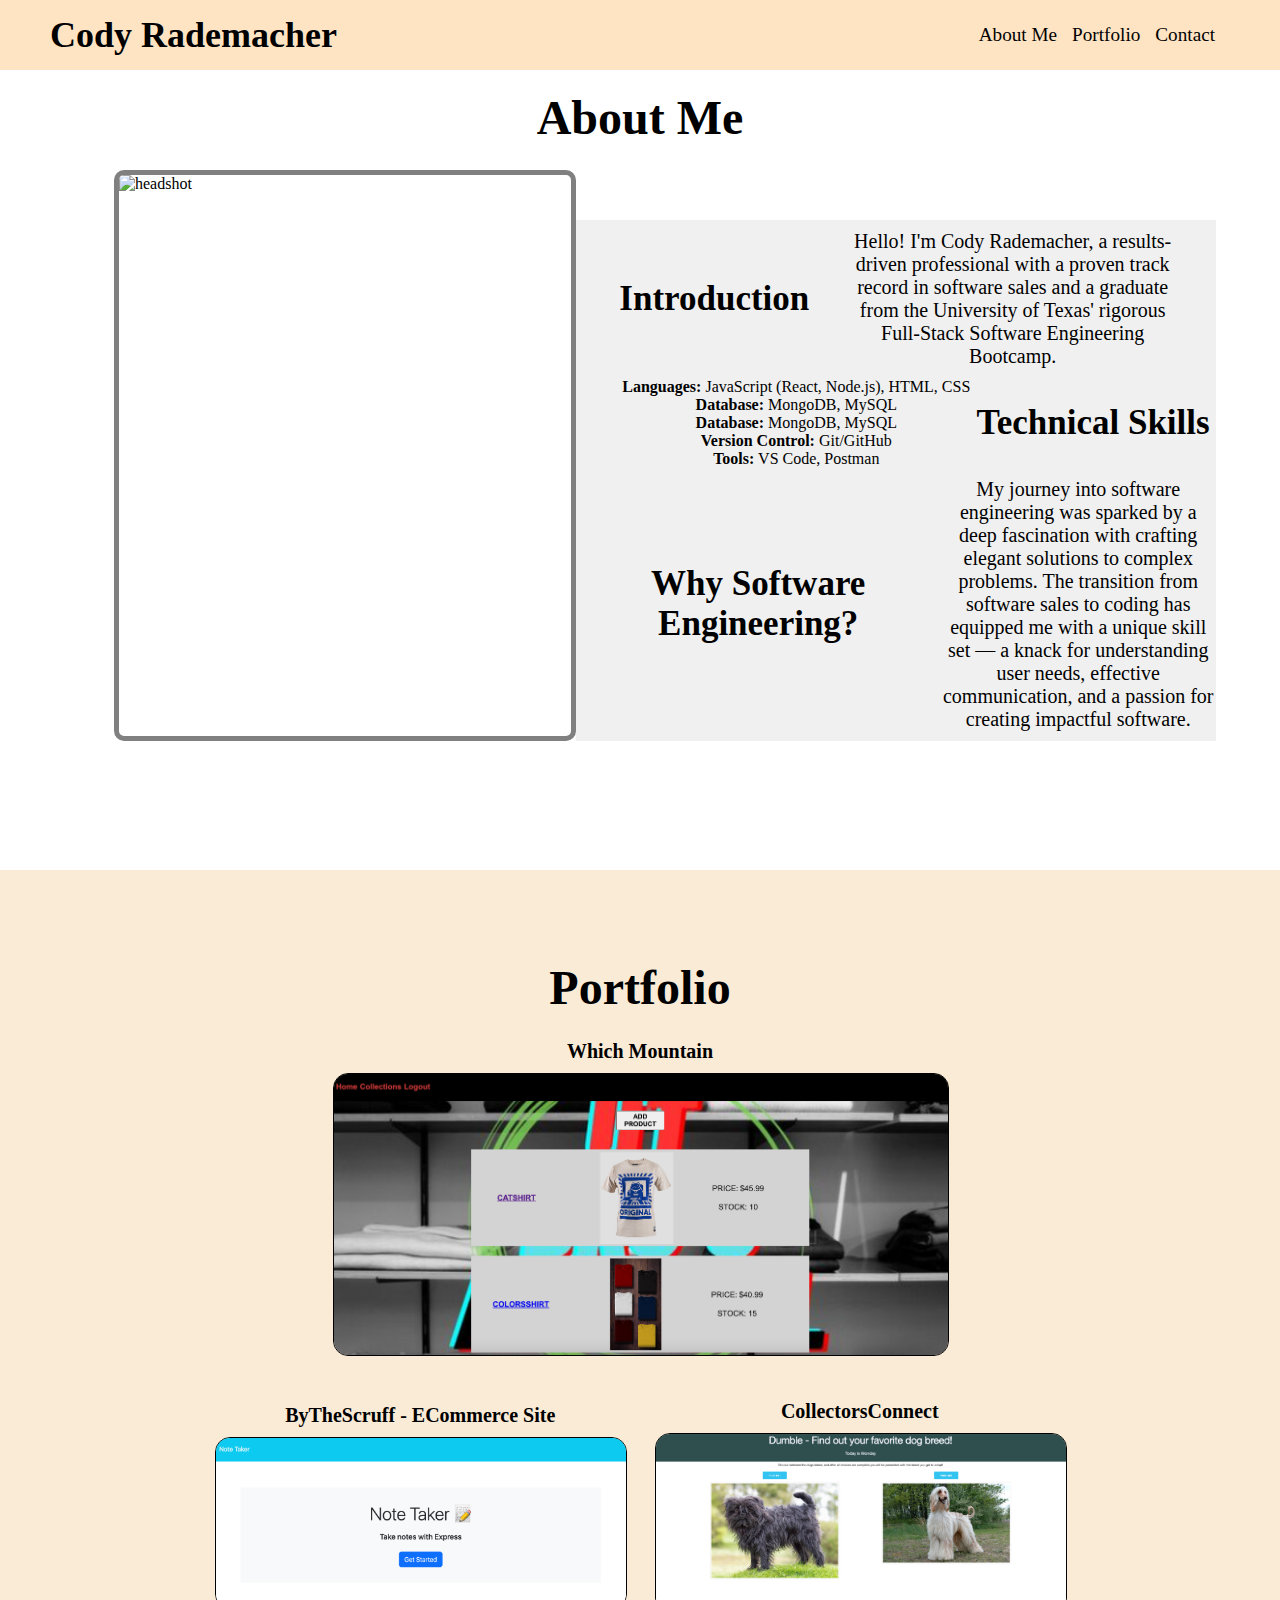
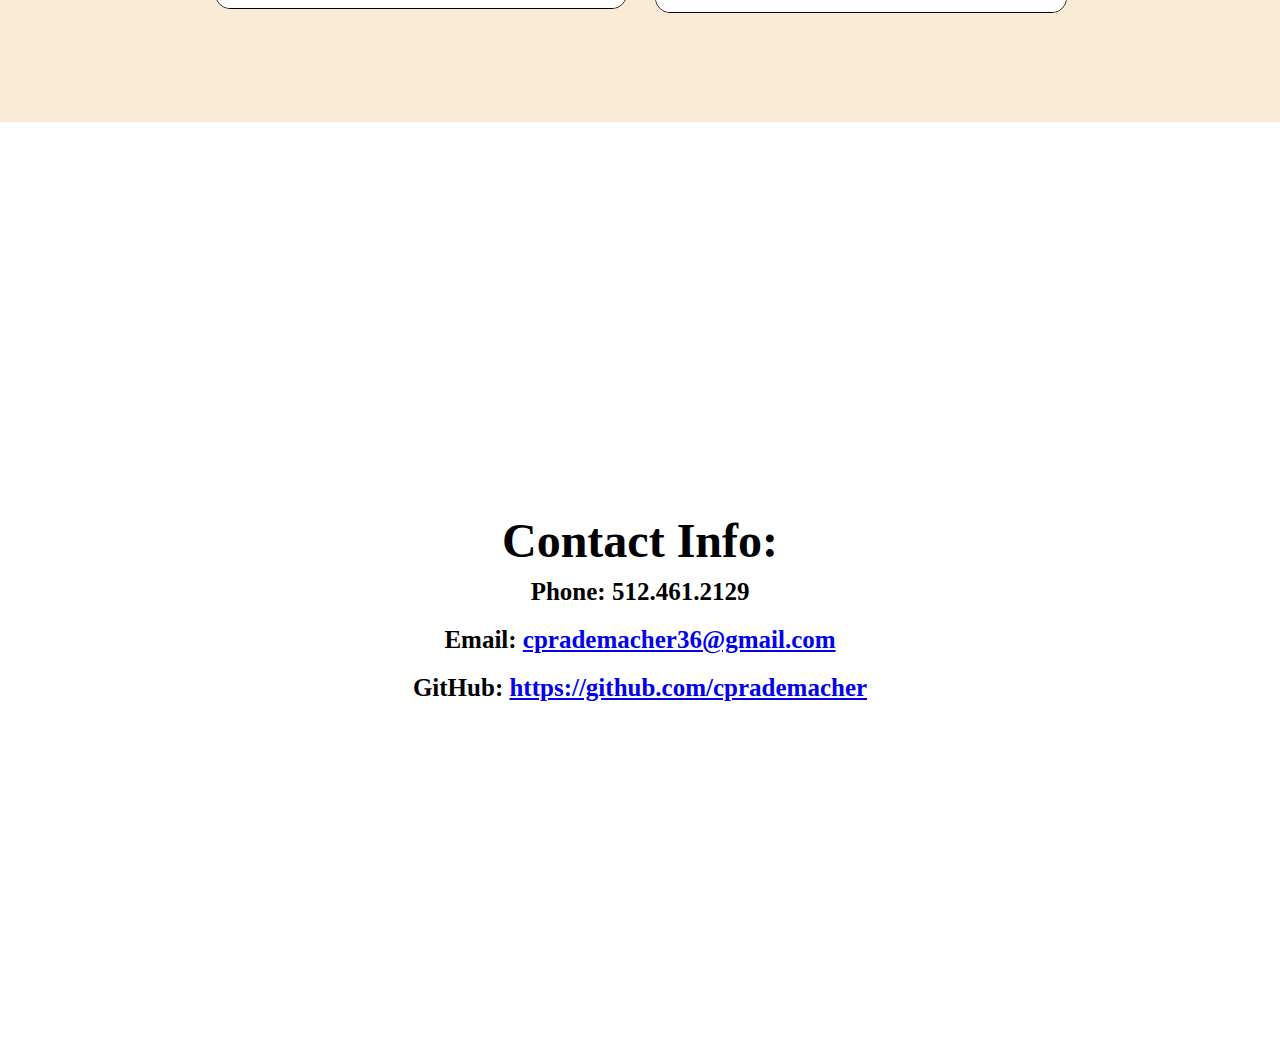
==== commit 0b9ccbae: "Added content and style changes" ====
--- a/index.html
+++ b/index.html
@@ -10,7 +10,7 @@
   <body>
     <!-- The header includes the title of the page as well as the links to jump to sections below. -->
     <header>
-      <div class="header-container about-me">
+      <div class="header-container">
         <h1><a href="index.html">Cody Rademacher</a></h1>
         <div class="header-list">
           <ul class="hide-when-small">
@@ -24,52 +24,56 @@
 
     <main>
       <!--This is the 'about me' section with a headshot and a description of who I am and my experience/goals.-->
-      <div id="about-me">
-        <div class="headshot">
-          <img src="./assets/images/Family-Photo.jpg" alt="headshot" />
-        </div>
+      <div class="about-me">
+        <h1 id="about-me">About Me</h1>
+        <div id="introduction">
+          <div class="headshot">
+            <img src="./assets/images/Family-Photo.jpg" alt="headshot" />
+          </div>
 
-        <div class="bio">
-          <div class="about">
-            <h2>About Me</h2>
-            <p>
-              My name is Cody Rademacher and I am a full stack software
-              engineer. My professional career has been focused on sales for the
-              last decade in both he SaaS industry as well as Real Estate. I
-              have always been interested in web development, but it has taken
-              until now to take the leap and I am very excited for this career
-              change!
-            </p>
+          <div class="bio">
+            <div class="about">
+              <h2>Introduction</h2>
+              <p>
+                Hello! I'm Cody Rademacher, a results-driven professional with a
+                proven track record in software sales and a graduate from the
+                University of Texas' rigorous Full-Stack Software Engineering
+                Bootcamp.
+              </p>
+            </div>
+
+            <div class="technical-skills">
+              <h2>Technical Skills</h2>
+              <ul>
+                <li>
+                  <strong>Languages:</strong> JavaScript (React, Node.js), HTML,
+                  CSS
+                </li>
+                <li><strong>Database:</strong> MongoDB, MySQL</li>
+                <li><strong>Database:</strong> MongoDB, MySQL</li>
+                <li><strong>Version Control:</strong> Git/GitHub</li>
+                <li><strong>Tools:</strong> VS Code, Postman</li>
+              </ul>
+            </div>
+            <div class="why-software-engineering">
+              <h2>Why Software Engineering?</h2>
+              <p>
+                My journey into software engineering was sparked by a deep
+                fascination with crafting elegant solutions to complex problems.
+                The transition from software sales to coding has equipped me
+                with a unique skill set — a knack for understanding user needs,
+                effective communication, and a passion for creating impactful
+                software.
+              </p>
+            </div>
           </div>
-        </div>
-        <div class="technical-skills">
-          <h2>Technical Skills</h2>
-          <ul>
-            <li>
-              <strong>Languages:</strong> JavaScript (React, Node.js), HTML, CSS
-            </li>
-            <li><strong>Database:</strong> MongoDB, MySQL</li>
-            <li><strong>Database:</strong> MongoDB, MySQL</li>
-            <li><strong>Version Control:</strong> Git/GitHub</li>
-            <li><strong>Tools:</strong> VS Code, Postman</li>
-          </ul>
-        </div>
-        <div class="why-software-engineering">
-          <h2>Why Software Engineering?</h2>
-          <p>
-            My journey into software engineering was sparked by a deep
-            fascination with crafting elegant solutions to complex problems. The
-            transition from software sales to coding has equipped me with a
-            unique skill set — a knack for understanding user needs, effective
-            communication, and a passion for creating impactful software.
-          </p>
         </div>
       </div>
 
       <!--The portfolio section will include clickable images/links to showcase my past projects-->
       <div id="portfolio">
         <div class="portfolio-header">
-          <h2>Portfolio</h2>
+          <h1>Portfolio</h1>
         </div>
 
         <div class="cards">
@@ -107,7 +111,7 @@
       <!--The contact section will include my name, number, email, and links to other valuable pages.-->
       <div id="contact-section">
         <div class="contact-card">
-          <h2>Contact Info:</h2>
+          <h1>Contact Info:</h1>
           <h3><span class="hide-when-small">Phone: </span>512.461.2129</h3>
           <h3>
             <span class="hide-when-small">Email: </span
--- a/assets/styles.css
+++ b/assets/styles.css
@@ -4,6 +4,10 @@
 
 body {
   font-size: 16px;
+}
+
+h1 {
+    font-size: 3rem;
 }
 
 header .header-container {
@@ -45,20 +49,34 @@
 }
 
 /*Start of the 'about me' section*/
+.about-me {
+    height: calc(100vh - 70px);
+    display: flex;
+    flex-direction: column;
+    justify-content: center;
+    align-items: center;
+}
+
 #about-me {
-  display: flex;
-  margin: 30px 0 0 0;
-  justify-content: center;
-}
-
-#about-me .headshot {
-  display: inline-block;
-  margin-top: 100px;
+    display: inline-block;
+    width: 100%;
+    text-align: center;
+    margin-bottom: 25px;
+}
+
+#introduction {
+  display: flex;
+  justify-content: center;
+}
+
+#introduction .headshot {
+  display: flex;
   width: 40%;
 }
 
 /*Photo for the about me section*/
-#about-me img {
+
+#introduction img {
   object-fit: contain;
   width: 90%;
   height: auto;
@@ -68,30 +86,55 @@
 }
 
 /*Bio for the about me section*/
+
 .bio li {
     list-style: none;
 }
 
 
-#about-me .bio {
+.bio {
   width: 50%;
   display: flex;
+  flex-wrap: wrap;
+  background-color: #f0f0f0;
   flex-direction: column;
-  justify-content: center;
+  justify-content: space-between;
   align-items: center;
   text-align: center;
   margin: 50px 0 0 0;
 }
 
-#about-me .bio h2 {
+.bio h2 {
   margin: 10px 0;
   font-size: 35px;
 }
 
-#about-me .bio p {
+.bio p {
   margin: 10px 0;
   width: 50%;
   font-size: 20px;
+}
+
+.about {
+    display: flex;
+    justify-content: space-evenly;
+    align-items: center;
+    width: 100%;
+}
+
+.technical-skills {
+    display: flex;
+    flex-direction: row-reverse;
+    justify-content: space-evenly;
+    width: 100%;
+    align-items: center;
+}
+
+.why-software-engineering {
+    display: flex;
+    justify-content: space-evenly;
+    align-items: center;
+    width: 100%;
 }
 
 /*Start of the portfolio section*/
